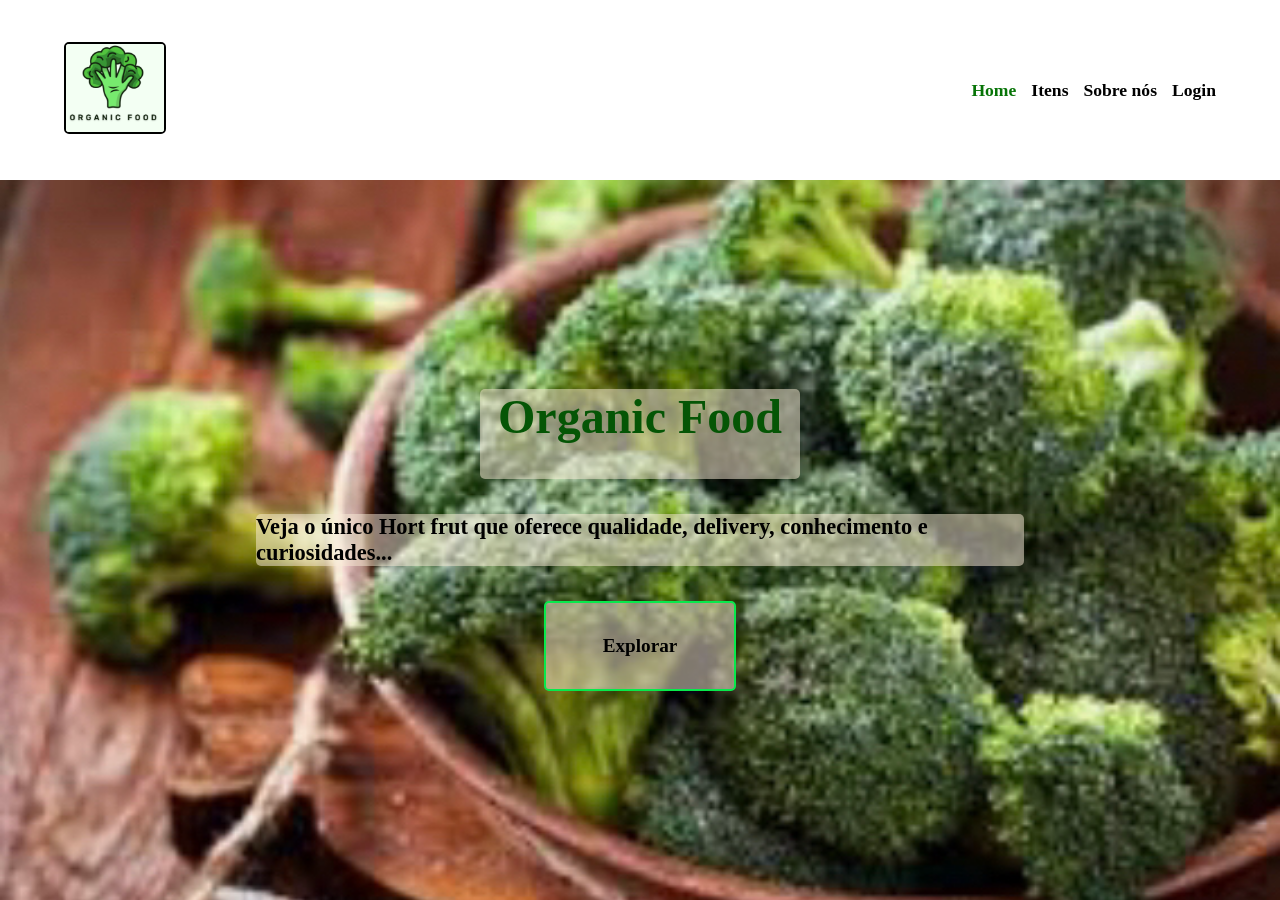
==== Checkpoints/Front-End-1 - Checkpoint-2/index.html @ 383fde92 "Adição do check2" ====
<!DOCTYPE html>
<html lang="pt-br">
  <head>
    <meta charset="UTF-8" />
    <meta http-equiv="X-UA-Compatible" content="IE=edge" />
    <meta name="viewport" content="width=device-width, initial-scale=1.0" />
    <link rel="icon" href="./IMG/brócolis.png" />
    <link rel="stylesheet" href="./CSS/styles.css" />
    <link rel="stylesheet" href="./CSS/medias.css">
    <title>Organic Food</title>
  </head>
  <body>
    <!-- Cabeçalho parte 1-->
    <header>
        
        <div class="header1">
            <div class="div-logo"><a href="#"><img src="./IMG/LOGO.png" class="logo"/></a></div>
            <nav>
                <ul>
                    <a href="home"><li class="home">Home</li></a>
                    <a href="itens"><li>Itens</li></a>
                    <a href="sobre-nos"><li>Sobre nós</li></a>
                    <a href="login"><li>Login</li></a>
                </ul>
            </nav>
            <div class="hamburguer"><a href="#"><img src="./IMG/hamburguer.png"></a></div>
      </div>
    <!-- Cabeçalho parte 2-->

      <div class="banner">
        <h1>Organic Food</h1>
        <h4>
          Veja o único Hort frut que oferece qualidade, delivery, conhecimento e
          curiosidades...
        </h4>

        <div class="explorar">
          <a href="#">Explorar</a>
        </div>
      </div>
    </header>
    <!-- Sessão 1 -->
    <section class="section1">

    </section>



  </body>
</html>
---- Checkpoints/Front-End-1 - Checkpoint-2/CSS/styles.css ----
* {
  box-sizing: border-box;
  margin: 0;
  padding: 0;
  text-decoration: none;
  list-style-type: none;
  color: black;
}
@import url(https://fonts.googleapis.com/css2?family=Inter:wght@200&family=Karla:wght@200&family=Lato:ital@1&family=Montserrat:wght@100&family=Roboto:ital,wght@0,300;1,400&family=Rubik&display=swap%27);

body {
    width: 100vw;
}

.header1 {
    height: 20vh;
    display: flex;
}

.div-logo {
 width: 100%;
 display: flex;
 align-items: center;
 margin-left: 5%;
}

.logo {
    width: 8vw;
    border: 2px solid black;
    border-radius: 5px;
}

nav {
    width: 100%;
    margin-right: 5%;
}

nav ul {
    width: 100%;
    height: 100%;
    display: flex;
    justify-content: end;
    align-items: center;
    gap: 15px;
    font-weight: bold;
    font-size: 1.1rem;
}

.home {
    color: rgb(7, 116, 7);
}

.hamburguer {
display: none;
}

.banner {
    height: 80vh;
    background-image: url(../IMG/brócolis.png);
    background-repeat: no-repeat;
    background-size: cover;
    display: flex;
    flex-direction: column;
    justify-content: center;
    align-items: center;
    gap: 35px;
}

.banner h1 {
    width: 25vw;
    height: 10vh;
    text-align: center;
    background-color: rgba(250, 235, 215, 0.514);
    border-radius: 5px;
    color: rgb(5, 85, 5);
    font-size: 3rem;
    
}

.banner h4 {
    width: 60vw;
    background-color: rgba(250, 235, 215, 0.514);
    border-radius: 5px;
    color: rgb(0, 0, 0);
    font-size: 1.4rem;
}

.explorar {
    height: 10vh;
    width: 15vw;
    font-size: 1.2rem;
    font-weight: bold;
    background-color: rgba(250, 235, 215, 0.514);
    border: 2px solid rgb(7, 233, 75);
    border-radius: 5px;
    display: flex;
    justify-content: center;
    align-items: center;
}
---- Checkpoints/Front-End-1 - Checkpoint-2/CSS/medias.css ----
@media (max-width: 428px) {
  .logo {
    width: 22vw;
    margin-left: 10%;
  }

  nav {
    display: none;
  }

  .hamburguer {
    width: 100%;
    display: flex;
    justify-content: end;
    align-items: center;
    margin-right: 10%;
  }

  .banner h1 {
    width: 70vw;
    height: 12vh;
  }

  .banner h4 {
    width: 90vw;
  }

  .explorar {
    width: 60vw;
    height: 12vh;
    font-size: 1.4rem;
  }
}

@media (max-width: 2675px) {
}
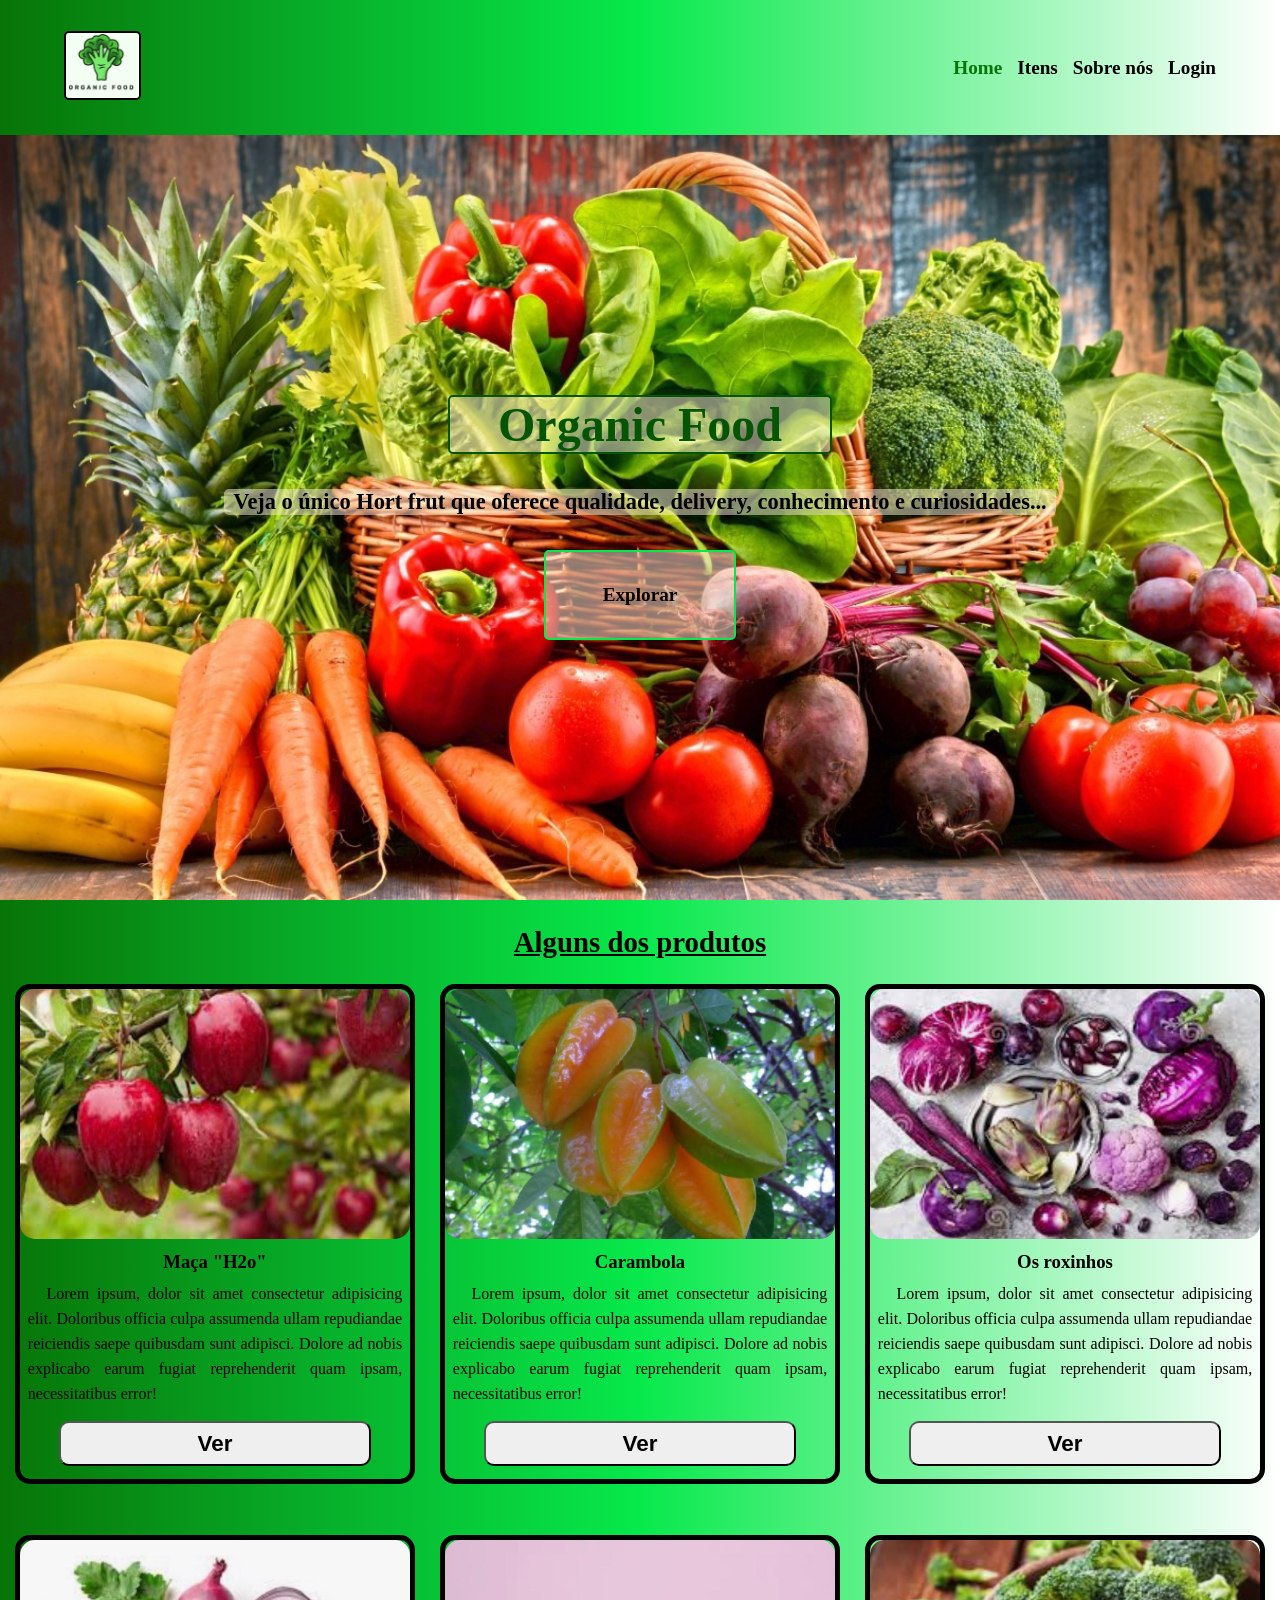
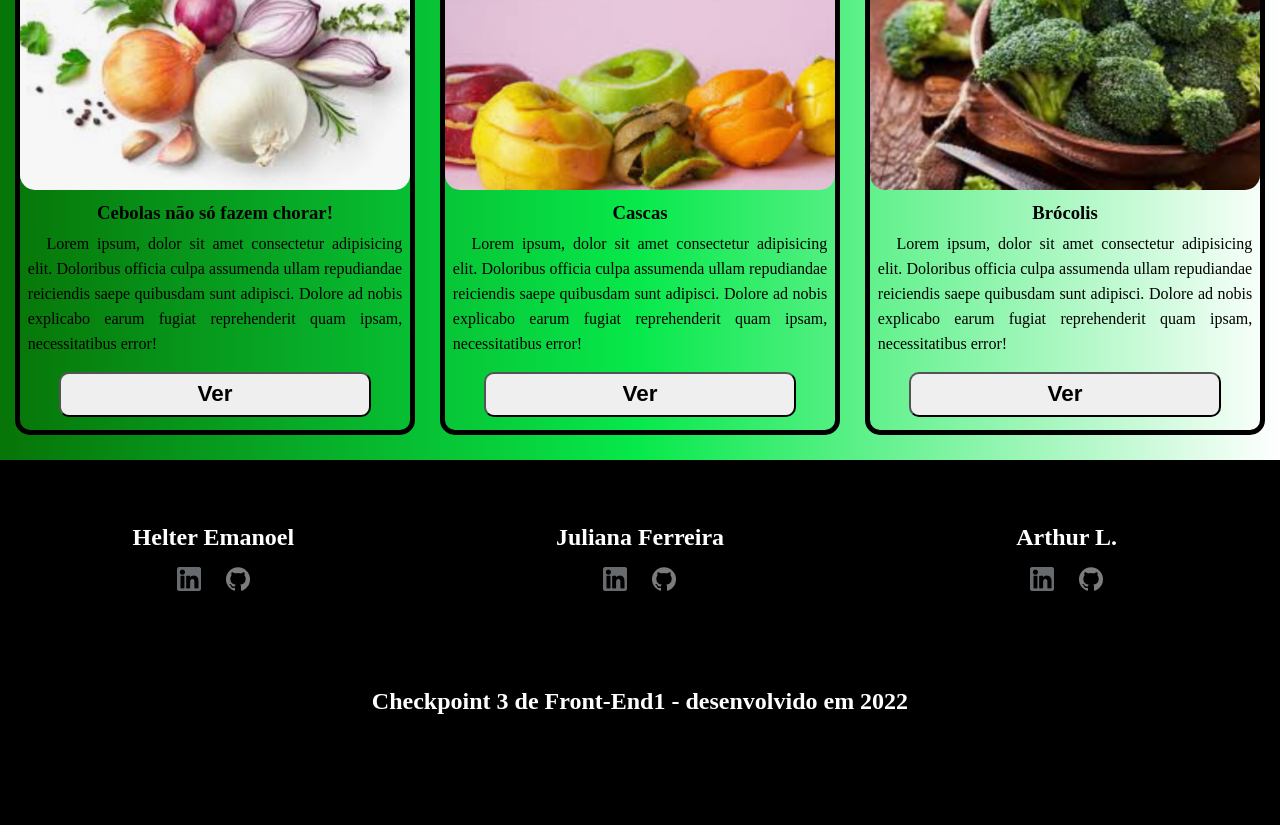
==== commit c45a0fb1: "Ajuste de check 2" ====
--- a/Checkpoints/Front-End-1 - Checkpoint-2/index.html
+++ b/Checkpoints/Front-End-1 - Checkpoint-2/index.html
@@ -6,27 +6,32 @@
     <meta name="viewport" content="width=device-width, initial-scale=1.0" />
     <link rel="icon" href="./IMG/brócolis.png" />
     <link rel="stylesheet" href="./CSS/styles.css" />
-    <link rel="stylesheet" href="./CSS/medias.css">
+    <link rel="stylesheet" href="./CSS/medias.css" />
     <title>Organic Food</title>
   </head>
   <body>
-    <!-- Cabeçalho parte 1-->
+    <!-- Cabeçalho -->
     <header>
-        
-        <div class="header1">
-            <div class="div-logo"><a href="#"><img src="./IMG/LOGO.png" class="logo"/></a></div>
-            <nav>
-                <ul>
-                    <a href="home"><li class="home">Home</li></a>
-                    <a href="itens"><li>Itens</li></a>
-                    <a href="sobre-nos"><li>Sobre nós</li></a>
-                    <a href="login"><li>Login</li></a>
-                </ul>
-            </nav>
-            <div class="hamburguer"><a href="#"><img src="./IMG/hamburguer.png"></a></div>
+      <div class="header">
+        <div class="div-logo">
+          <a href="#"><img src="./IMG/LOGO.png" class="logo" /></a>
+        </div>
+        <nav>
+          <ul>
+            <a href="home"><li class="home">Home</li></a>
+            <a href="itens"><li class="itens">Itens</li></a>
+            <a href="sobre-nos"><li class="sobre">Sobre nós</li></a>
+            <a href="login"><li class="login">Login</li></a>
+          </ul>
+        </nav>
+        <div class="hamburguer">
+          <a href="#"><img src="./IMG/hamburguer.png" /></a>
+        </div>
       </div>
-    <!-- Cabeçalho parte 2-->
+    </header>
 
+    <!-- Banner-->
+    <banner>
       <div class="banner">
         <h1>Organic Food</h1>
         <h4>
@@ -38,13 +43,139 @@
           <a href="#">Explorar</a>
         </div>
       </div>
-    </header>
+    </banner>
+
     <!-- Sessão 1 -->
-    <section class="section1">
-
-    </section>
-
-
-
+    <section class="section1"></section>
+    <h2 class="produtos">Alguns dos produtos</h2>
+    <!-- Conteúdo principal -->
+    <main>
+      <!-- Card 1 Maça -->
+      <div class="cards">
+        <div class="cards-img"><img src="./IMG/maça.png" /></div>
+        <div class="cards-texts">
+          <h3 class="cards-title">Maça "H2o"</h3>
+          <p class="cards-p">
+            Lorem ipsum, dolor sit amet consectetur adipisicing elit. Doloribus
+            officia culpa assumenda ullam repudiandae reiciendis saepe quibusdam
+            sunt adipisci. Dolore ad nobis explicabo earum fugiat reprehenderit
+            quam ipsam, necessitatibus error!
+          </p>
+          <button class="cards-button">
+            <a href="#"><h3>Ver</h3></a>
+          </button>
+        </div>
+      </div>
+      <!-- Card 2 Carambola -->
+      <div class="cards">
+        <div class="cards-img"><img src="./IMG/carambola.png" /></div>
+        <div class="cards-texts">
+          <h3 class="cards-title">Carambola</h3>
+          <p class="cards-p">
+            Lorem ipsum, dolor sit amet consectetur adipisicing elit. Doloribus
+            officia culpa assumenda ullam repudiandae reiciendis saepe quibusdam
+            sunt adipisci. Dolore ad nobis explicabo earum fugiat reprehenderit
+            quam ipsam, necessitatibus error!
+          </p>
+          <button class="cards-button">
+            <a href="#"><h3>Ver</h3></a>
+          </button>
+        </div>
+      </div>
+      <!-- Card 3 Roxos -->
+      <div class="cards">
+        <div class="cards-img"><img src="./IMG/roxos.png" /></div>
+        <div class="cards-texts">
+          <h3 class="cards-title">Os roxinhos</h3>
+          <p class="cards-p">
+            Lorem ipsum, dolor sit amet consectetur adipisicing elit. Doloribus
+            officia culpa assumenda ullam repudiandae reiciendis saepe quibusdam
+            sunt adipisci. Dolore ad nobis explicabo earum fugiat reprehenderit
+            quam ipsam, necessitatibus error!
+          </p>
+          <button class="cards-button">
+            <a href="#"><h3>Ver</h3></a>
+          </button>
+        </div>
+      </div>
+      <!-- Card 4 Cebolas -->
+      <div class="cards">
+        <div class="cards-img"><img src="./IMG/cebolas.png" /></div>
+        <div class="cards-texts">
+          <h3 class="cards-title">Cebolas não só fazem chorar!</h3>
+          <p class="cards-p">
+            Lorem ipsum, dolor sit amet consectetur adipisicing elit. Doloribus
+            officia culpa assumenda ullam repudiandae reiciendis saepe quibusdam
+            sunt adipisci. Dolore ad nobis explicabo earum fugiat reprehenderit
+            quam ipsam, necessitatibus error!
+          </p>
+          <button class="cards-button">
+            <a href="#"><h3>Ver</h3></a>
+          </button>
+        </div>
+      </div>
+      <!-- Card 5 Cascas -->
+      <div class="cards">
+        <div class="cards-img"><img src="./IMG/cascas.png" /></div>
+        <div class="cards-texts">
+          <h3 class="cards-title">Cascas</h3>
+          <p class="cards-p">
+            Lorem ipsum, dolor sit amet consectetur adipisicing elit. Doloribus
+            officia culpa assumenda ullam repudiandae reiciendis saepe quibusdam
+            sunt adipisci. Dolore ad nobis explicabo earum fugiat reprehenderit
+            quam ipsam, necessitatibus error!
+          </p>
+          <button class="cards-button">
+            <a href="#"><h3>Ver</h3></a>
+          </button>
+        </div>
+      </div>
+    <!-- Card 6 Brócolis -->
+    <div class="cards">
+      <div class="cards-img"><img src="./IMG/brócolis.png" /></div>
+      <div class="cards-texts">
+        <h3 class="cards-title">Brócolis</h3>
+        <p class="cards-p">
+          Lorem ipsum, dolor sit amet consectetur adipisicing elit. Doloribus
+          officia culpa assumenda ullam repudiandae reiciendis saepe quibusdam
+          sunt adipisci. Dolore ad nobis explicabo earum fugiat reprehenderit
+          quam ipsam, necessitatibus error!
+        </p>
+        <button class="cards-button">
+          <a href="#"><h3>Ver</h3></a>
+        </button>
+      </div>
+    </div>
+    <footer>
+      <div class="footer-top">
+        <!-- Primeiro aluno(a) -->
+        <div class="footer-card">
+          <h2 class="aluno">Helter Emanoel</h2>
+          <div class="footer-icons">
+            <a href="#"><img src="./IMG/linkdin.png"></a>
+            <a href="#"><img src="./IMG/github.png"></a>
+          </div>
+        </div>
+        <!-- Segundo aluno(a) -->
+        <div class="footer-card">
+          <h2 class="aluno">Juliana Ferreira</h2>
+          <div class="footer-icons">
+            <a href="#"><img src="./IMG/linkdin.png"></a>
+            <a href="#"><img src="./IMG/github.png"></a>
+          </div>
+        </div>
+        <!-- Terceiro aluno(a) -->
+        <div class="footer-card">
+          <h2 class="aluno">Arthur L.</h2>
+          <div class="footer-icons">
+            <a href="#"><img src="./IMG/linkdin.png"></a>
+            <a href="#"><img src="./IMG/github.png"></a>
+          </div>
+        </div>
+      </div>
+      <div class="footer-botton">
+        <h2 class="footer-desc">Checkpoint 3 de Front-End1 - desenvolvido em 2022</h2>
+      </div>
+    </footer>
   </body>
 </html>
--- a/Checkpoints/Front-End-1 - Checkpoint-2/CSS/styles.css
+++ b/Checkpoints/Front-End-1 - Checkpoint-2/CSS/styles.css
@@ -9,91 +9,310 @@
 @import url(https://fonts.googleapis.com/css2?family=Inter:wght@200&family=Karla:wght@200&family=Lato:ital@1&family=Montserrat:wght@100&family=Roboto:ital,wght@0,300;1,400&family=Rubik&display=swap%27);
 
 body {
-    width: 100vw;
-}
-
-.header1 {
-    height: 20vh;
-    display: flex;
+  width: 100vw;
+
+  background: rgb(7, 116, 7);
+  background: -moz-linear-gradient(
+    left,
+    rgb(7, 116, 7) 0%,
+    rgb(7, 233, 75) 50%,
+    #ffffff 100%
+  );
+  background: -webkit-linear-gradient(
+    left,
+    rgb(7, 116, 7) 0%,
+    rgb(7, 233, 75) 50%,
+    #ffffff 100%
+  );
+  background: linear-gradient(
+    to right,
+    rgb(7, 116, 7) 0%,
+    rgb(7, 233, 75) 50%,
+    #ffffff 100%
+  );
+}
+
+.header {
+  height: 15vh;
+  display: flex;
 }
 
 .div-logo {
- width: 100%;
- display: flex;
- align-items: center;
- margin-left: 5%;
+  width: 100%;
+  display: flex;
+  align-items: center;
+  margin-left: 5%;
 }
 
 .logo {
-    width: 8vw;
-    border: 2px solid black;
-    border-radius: 5px;
+  width: 6vw;
+  border: 2px solid black;
+  border-radius: 5px;
+}
+
+.logo:hover {
+  transform: scale(1.2);
+  transition: 1s;
 }
 
 nav {
-    width: 100%;
-    margin-right: 5%;
+  width: 100%;
+  margin-right: 5%;
 }
 
 nav ul {
-    width: 100%;
-    height: 100%;
-    display: flex;
-    justify-content: end;
-    align-items: center;
-    gap: 15px;
-    font-weight: bold;
-    font-size: 1.1rem;
+  width: 100%;
+  height: 100%;
+  display: flex;
+  justify-content: end;
+  align-items: center;
+  gap: 15px;
+  font-weight: bold;
+  font-size: 1.2rem;
 }
 
 .home {
-    color: rgb(7, 116, 7);
+  color: rgb(7, 116, 7);
+}
+
+.home:hover {
+  transform: scale(1.2);
+  transition: 0.6s;
+  color: rgb(7, 116, 7);
+}
+
+.itens:hover {
+  transform: scale(1.2);
+  transition: 0.6s;
+  color: rgb(184, 181, 8);
+}
+
+.sobre:hover {
+  transform: scale(1.2);
+  transition: 0.6s;
+  color: rgb(11, 121, 194);
+}
+
+.login:hover {
+  transform: scale(1.2);
+  transition: 0.6s;
+  color: rgb(138, 22, 22);
 }
 
 .hamburguer {
-display: none;
+  display: none;
+}
+
+.hamburguer:hover {
+  width: auto;
+  transform: rotate(360deg);
+  transition: 1s;
 }
 
 .banner {
-    height: 80vh;
-    background-image: url(../IMG/brócolis.png);
-    background-repeat: no-repeat;
-    background-size: cover;
-    display: flex;
-    flex-direction: column;
-    justify-content: center;
-    align-items: center;
-    gap: 35px;
+  height: 85vh;
+  background-image: url(../IMG/banner4.jpg);
+  background-repeat: no-repeat;
+  background-size: cover;
+  background-attachment: scroll;
+  display: flex;
+  flex-direction: column;
+  justify-content: center;
+  align-items: center;
+  gap: 35px;
 }
 
 .banner h1 {
-    width: 25vw;
-    height: 10vh;
-    text-align: center;
-    background-color: rgba(250, 235, 215, 0.514);
-    border-radius: 5px;
-    color: rgb(5, 85, 5);
-    font-size: 3rem;
-    
+  width: 30vw;
+  height: auto;
+  text-align: center;
+  background-color: rgba(250, 235, 215, 0.514);
+  border: 2px solid rgb(5, 85, 5);
+  border-radius: 5px;
+  color: rgb(5, 85, 5);
+  font-size: 3rem;
+}
+
+.banner h1:hover {
+  transform: scale(1.2);
+  transition: 1s;
+  border: none;
 }
 
 .banner h4 {
-    width: 60vw;
-    background-color: rgba(250, 235, 215, 0.514);
-    border-radius: 5px;
-    color: rgb(0, 0, 0);
-    font-size: 1.4rem;
+  width: 65vw;
+  background-color: rgba(250, 235, 215, 0.514);
+  border-radius: 5px;
+  color: rgb(0, 0, 0);
+  font-size: 1.4rem;
+  display: flex;
+  justify-content: center;
+  align-items: center;
+}
+
+.banner h4:hover {
+  border: 2px solid rgb(5, 85, 5);
+  transform: scale(1.2);
+  transition: 1s;
 }
 
 .explorar {
-    height: 10vh;
-    width: 15vw;
-    font-size: 1.2rem;
-    font-weight: bold;
-    background-color: rgba(250, 235, 215, 0.514);
-    border: 2px solid rgb(7, 233, 75);
-    border-radius: 5px;
-    display: flex;
-    justify-content: center;
-    align-items: center;
-}+  height: 10vh;
+  width: 15vw;
+  font-size: 1.2rem;
+  font-weight: bold;
+  background-color: rgba(250, 235, 215, 0.514);
+  border: 2px solid rgb(7, 233, 75);
+  border-radius: 5px;
+  display: flex;
+  justify-content: center;
+  align-items: center;
+}
+
+.explorar:hover {
+  border: 2px solid rgb(0, 0, 0);
+  color: rgb(7, 233, 75);
+  transform: scale(1.2);
+  transition: 1s;
+}
+
+.explorar a:hover {
+  color: darkgreen;
+}
+
+.produtos {
+  margin-top: 2%;
+  text-align: center;
+  text-decoration: underline;
+  font-size: 1.8rem;
+}
+
+.produtos:hover {
+  transform: scale(1.3);
+  transition: 1s;
+
+  text-shadow: 0 0 5px #fff, 0 0 10px #fff, 0 0 15px #fff, 0 0 20px #49ff18,
+    0 0 30px #49ff18, 0 0 40px #49ff18, 0 0 55px #49ff18, 0 0 75px #49ff18,
+    2px 2px 2px rgba(206, 89, 55, 0);
+}
+
+main {
+  display: flex;
+  justify-content: center;
+  flex-wrap: wrap;
+  gap: 25px;
+}
+
+.cards {
+  width: 400px;
+  height: 500px;
+  border: 5px solid black;
+  border-radius: 15px;
+  margin-top: 2%;
+}
+
+.cards:hover {
+  transform: scale(1.1);
+  transition: 1s;
+}
+
+.cards-img img {
+  width: 100%;
+  height: 250px;
+  border-radius: 15px;
+}
+
+.cards-texts {
+  display: flex;
+  flex-direction: column;
+  align-items: center;
+}
+
+.cards-title {
+  text-align: center;
+  margin-top: 2%;
+}
+
+.cards-p {
+  text-align: justify;
+  text-indent: 5%;
+  padding: 2%;
+  line-height: 25px;
+}
+
+.cards-button {
+  width: 80%;
+  height: 45px;
+  border-radius: 10px;
+  margin-top: 2%;
+}
+
+.cards-button a {
+  font-size: 1.2rem;
+  font-weight: bold;
+}
+
+.cards-button:hover {
+  background-color: rgb(20, 155, 54);
+  transition: 1s;
+}
+
+footer {
+  height: 365px;
+  width: 100%;
+  background-color: black;
+}
+
+.footer-top {
+  display: flex;
+  justify-content: space-around;
+  margin-top: 5%;
+}
+
+.footer-card {
+  width: 25vw;
+  height: 100px;
+}
+
+.aluno {
+  color: white;
+  text-decoration: none;
+  text-align: center;
+}
+
+.aluno:hover {
+  transform: scale(1.2);
+  color: #49ff18;
+  transition: 1s;
+}
+
+.footer-icons {
+  display: flex;
+  justify-content: center;
+  gap: 25px;
+  margin-top: 5%;
+}
+
+.footer-icons img:hover {
+  transform: scale(1.1);
+  transform: rotate(360deg);
+  box-shadow: 0px 0px 15px 10px #ffffff;
+  box-shadow: 0px 0px 15px 10px #ffffff;
+  transition: 1s;
+}
+
+.footer-botton {
+  display: flex;
+  justify-content: center;
+  margin-top: 5%;
+}
+
+.footer-desc {
+  color: white;
+}
+
+.footer-desc:hover {
+  transform: scale(1.2);
+  color: #49ff18;
+  transition: 1s;
+}
